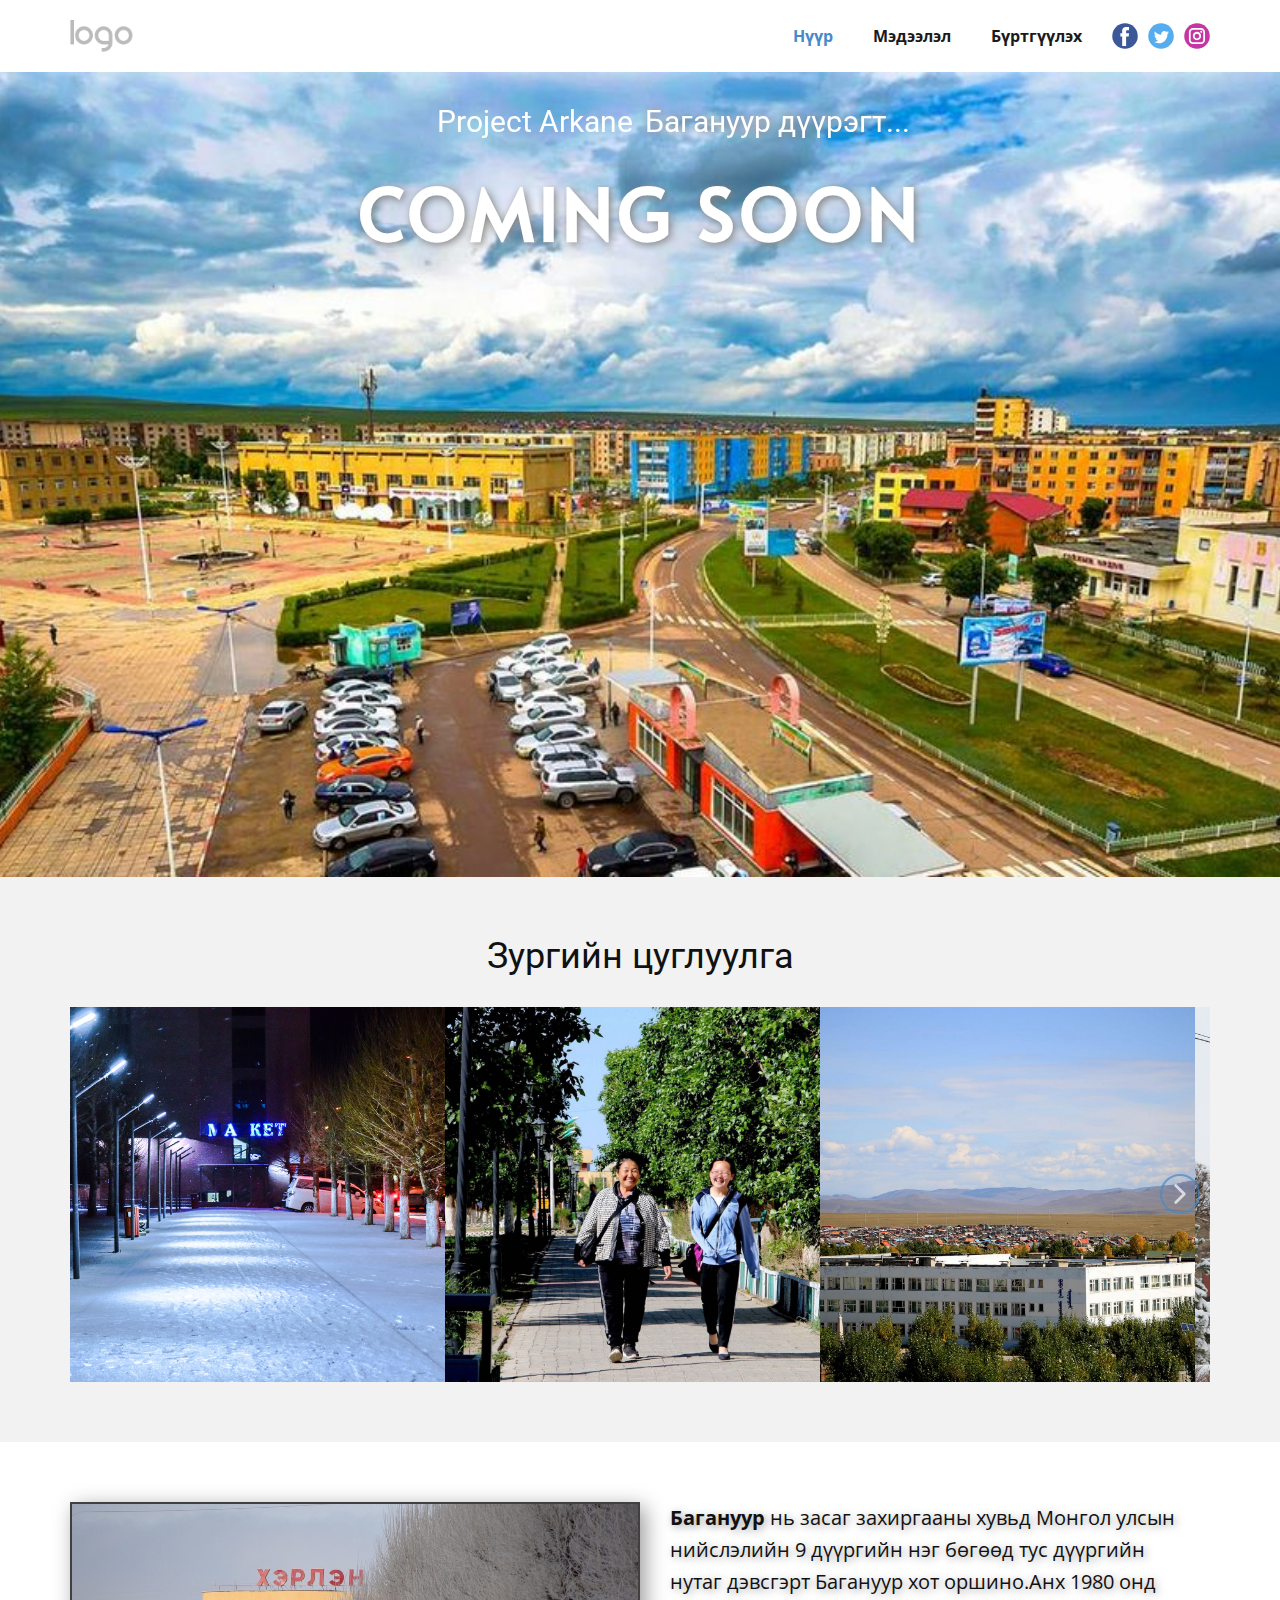
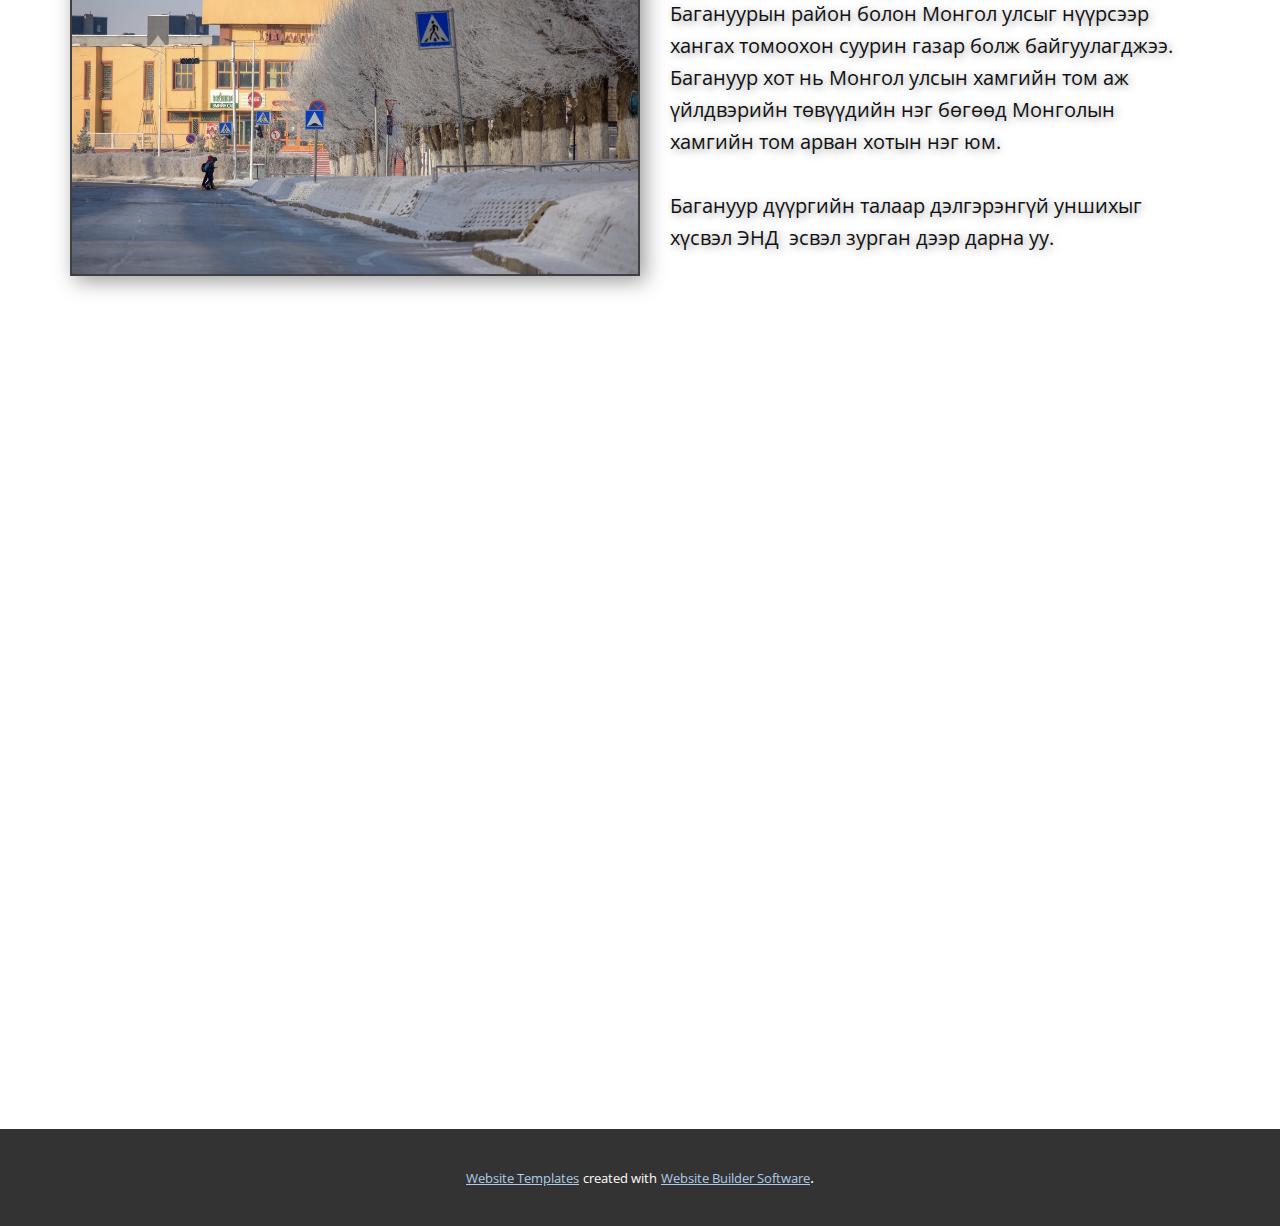
==== index.html @ 8d53a7de "test launch" ====
<!DOCTYPE html>
<html style="font-size: 16px;" lang="en"><head>
    <meta name="viewport" content="width=device-width, initial-scale=1.0">
    <meta charset="utf-8">
    <meta name="keywords" content="arkane, arkane network, baganuur, багануур, аркейн, төсөл">
    <meta name="description" content="Arkane төслийн хүрээнд Багануурт явагдах үйл ажиллагааны талаар дэлгэрэнгүй мэдээллийг хүргэх сайт">
    <title>Нүүр хуудас</title>
    <link rel="stylesheet" href="nicepage.css" media="screen">
<link rel="stylesheet" href="Нүүр-.css" media="screen">
    <script class="u-script" type="text/javascript" src="jquery.js" defer=""></script>
    <script class="u-script" type="text/javascript" src="nicepage.js" defer=""></script>
    <meta name="generator" content="Nicepage 5.1.5, nicepage.com">
    <meta property="og:title" content="Аркейн Багануур ">
    <meta property="og:description" content="Тун удахгүй">
    <meta property="og:image" content="https://bnd.thearkane.space/images/image.png">
    <meta property="og:url" content="https://bnd.thearkane.space">
    <link id="u-theme-google-font" rel="stylesheet" href="https://fonts.googleapis.com/css?family=Roboto:100,100i,300,300i,400,400i,500,500i,700,700i,900,900i|Open+Sans:300,300i,400,400i,500,500i,600,600i,700,700i,800,800i">
    <link id="u-page-google-font" rel="stylesheet" href="https://fonts.googleapis.com/css?family=Roboto:100,100i,300,300i,400,400i,500,500i,700,700i,900,900i|Open+Sans:300,300i,400,400i,500,500i,600,600i,700,700i,800,800i|Alata:400">
    
    
    
    
    <script type="application/ld+json">{
		"@context": "http://schema.org",
		"@type": "Organization",
		"name": "",
		"logo": "images/default-logo.png",
		"sameAs": [
				"https://fb.com/thearkanespace",
				"https://twitter.com/thearkane0",
				"https://instagram.com/thearkane.space"
		]
}</script>
    <meta name="theme-color" content="#478ac9">
    <meta name="twitter:site" content="@">
    <meta name="twitter:card" content="summary_large_image">
    <meta name="twitter:title" content="Нүүр хуудас">
    <meta name="twitter:description" content="">
    <meta property="og:type" content="website">
  </head>
  <body data-home-page="Нүүр-.html" data-home-page-title="Нүүр " class="u-body u-xl-mode" data-lang="en"><header class="u-align-center-sm u-align-center-xs u-clearfix u-header u-header" id="sec-0944"><div class="u-clearfix u-sheet u-sheet-1">
        <a href="https://nicepage.com" class="u-image u-logo u-image-1" data-image-width="80" data-image-height="40">
          <img src="images/default-logo.png" class="u-logo-image u-logo-image-1">
        </a>
        <div class="u-social-icons u-spacing-10 u-social-icons-1">
          <a class="u-social-url" title="facebook" target="_blank" href="https://fb.com/thearkanespace"><span class="u-icon u-social-facebook u-social-icon u-icon-1"><svg class="u-svg-link" preserveAspectRatio="xMidYMin slice" viewBox="0 0 112 112" style=""><use xmlns:xlink="http://www.w3.org/1999/xlink" xlink:href="#svg-9f32"></use></svg><svg class="u-svg-content" viewBox="0 0 112 112" x="0" y="0" id="svg-9f32"><circle fill="currentColor" cx="56.1" cy="56.1" r="55"></circle><path fill="#FFFFFF" d="M73.5,31.6h-9.1c-1.4,0-3.6,0.8-3.6,3.9v8.5h12.6L72,58.3H60.8v40.8H43.9V58.3h-8V43.9h8v-9.2
            c0-6.7,3.1-17,17-17h12.5v13.9H73.5z"></path></svg></span>
          </a>
          <a class="u-social-url" title="twitter" target="_blank" href="https://twitter.com/thearkane0"><span class="u-icon u-social-icon u-social-twitter u-icon-2"><svg class="u-svg-link" preserveAspectRatio="xMidYMin slice" viewBox="0 0 112 112" style=""><use xmlns:xlink="http://www.w3.org/1999/xlink" xlink:href="#svg-c5f0"></use></svg><svg class="u-svg-content" viewBox="0 0 112 112" x="0" y="0" id="svg-c5f0"><circle fill="currentColor" class="st0" cx="56.1" cy="56.1" r="55"></circle><path fill="#FFFFFF" d="M83.8,47.3c0,0.6,0,1.2,0,1.7c0,17.7-13.5,38.2-38.2,38.2C38,87.2,31,85,25,81.2c1,0.1,2.1,0.2,3.2,0.2
            c6.3,0,12.1-2.1,16.7-5.7c-5.9-0.1-10.8-4-12.5-9.3c0.8,0.2,1.7,0.2,2.5,0.2c1.2,0,2.4-0.2,3.5-0.5c-6.1-1.2-10.8-6.7-10.8-13.1
            c0-0.1,0-0.1,0-0.2c1.8,1,3.9,1.6,6.1,1.7c-3.6-2.4-6-6.5-6-11.2c0-2.5,0.7-4.8,1.8-6.7c6.6,8.1,16.5,13.5,27.6,14
            c-0.2-1-0.3-2-0.3-3.1c0-7.4,6-13.4,13.4-13.4c3.9,0,7.3,1.6,9.8,4.2c3.1-0.6,5.9-1.7,8.5-3.3c-1,3.1-3.1,5.8-5.9,7.4
            c2.7-0.3,5.3-1,7.7-2.1C88.7,43,86.4,45.4,83.8,47.3z"></path></svg></span>
          </a>
          <a class="u-social-url" title="instagram" target="_blank" href="https://instagram.com/thearkane.space"><span class="u-icon u-social-icon u-social-instagram u-icon-3"><svg class="u-svg-link" preserveAspectRatio="xMidYMin slice" viewBox="0 0 112 112" style=""><use xmlns:xlink="http://www.w3.org/1999/xlink" xlink:href="#svg-3739"></use></svg><svg class="u-svg-content" viewBox="0 0 112 112" x="0" y="0" id="svg-3739"><circle fill="currentColor" cx="56.1" cy="56.1" r="55"></circle><path fill="#FFFFFF" d="M55.9,38.2c-9.9,0-17.9,8-17.9,17.9C38,66,46,74,55.9,74c9.9,0,17.9-8,17.9-17.9C73.8,46.2,65.8,38.2,55.9,38.2
            z M55.9,66.4c-5.7,0-10.3-4.6-10.3-10.3c-0.1-5.7,4.6-10.3,10.3-10.3c5.7,0,10.3,4.6,10.3,10.3C66.2,61.8,61.6,66.4,55.9,66.4z"></path><path fill="#FFFFFF" d="M74.3,33.5c-2.3,0-4.2,1.9-4.2,4.2s1.9,4.2,4.2,4.2s4.2-1.9,4.2-4.2S76.6,33.5,74.3,33.5z"></path><path fill="#FFFFFF" d="M73.1,21.3H38.6c-9.7,0-17.5,7.9-17.5,17.5v34.5c0,9.7,7.9,17.6,17.5,17.6h34.5c9.7,0,17.5-7.9,17.5-17.5V38.8
            C90.6,29.1,82.7,21.3,73.1,21.3z M83,73.3c0,5.5-4.5,9.9-9.9,9.9H38.6c-5.5,0-9.9-4.5-9.9-9.9V38.8c0-5.5,4.5-9.9,9.9-9.9h34.5
            c5.5,0,9.9,4.5,9.9,9.9V73.3z"></path></svg></span>
          </a>
        </div>
        <nav class="u-align-left u-menu u-menu-one-level u-offcanvas u-menu-1">
          <div class="menu-collapse" style="font-size: 1rem; font-weight: 700; letter-spacing: 0px;">
            <a class="u-button-style u-custom-border u-custom-border-color u-custom-borders u-custom-left-right-menu-spacing u-custom-text-active-color u-custom-text-color u-custom-text-hover-color u-custom-top-bottom-menu-spacing u-nav-link" href="#">
              <svg class="u-svg-link" preserveAspectRatio="xMidYMin slice" viewBox="0 0 302 302" style=""><use xmlns:xlink="http://www.w3.org/1999/xlink" xlink:href="#svg-8a8f"></use></svg>
              <svg xmlns="http://www.w3.org/2000/svg" xmlns:xlink="http://www.w3.org/1999/xlink" version="1.1" id="svg-8a8f" x="0px" y="0px" viewBox="0 0 302 302" style="enable-background:new 0 0 302 302;" xml:space="preserve" class="u-svg-content"><g><rect y="36" width="302" height="30"></rect><rect y="236" width="302" height="30"></rect><rect y="136" width="302" height="30"></rect>
</g><g></g><g></g><g></g><g></g><g></g><g></g><g></g><g></g><g></g><g></g><g></g><g></g><g></g><g></g><g></g></svg>
            </a>
          </div>
          <div class="u-custom-menu u-nav-container">
            <ul class="u-nav u-spacing-20 u-unstyled u-nav-1"><li class="u-nav-item"><a class="u-button-style u-nav-link u-text-active-palette-1-base u-text-grey-90 u-text-hover-palette-2-base" href="Нүүр-.html" style="padding: 10px;">Нүүр </a>
</li><li class="u-nav-item"><a class="u-button-style u-nav-link u-text-active-palette-1-base u-text-grey-90 u-text-hover-palette-2-base" href="Мэдээлэл.html" style="padding: 10px;">Мэдээлэл</a>
</li><li class="u-nav-item"><a class="u-button-style u-nav-link u-text-active-palette-1-base u-text-grey-90 u-text-hover-palette-2-base" href="Бүртгүүлэх.html" style="padding: 10px;">Бүртгүүлэх</a>
</li></ul>
          </div>
          <div class="u-custom-menu u-nav-container-collapse">
            <div class="u-align-center u-black u-container-style u-inner-container-layout u-opacity u-opacity-95 u-sidenav">
              <div class="u-inner-container-layout u-sidenav-overflow">
                <div class="u-menu-close"></div>
                <ul class="u-align-center u-nav u-popupmenu-items u-unstyled u-nav-2"><li class="u-nav-item"><a class="u-button-style u-nav-link" href="Нүүр-.html">Нүүр </a>
</li><li class="u-nav-item"><a class="u-button-style u-nav-link" href="Мэдээлэл.html">Мэдээлэл</a>
</li><li class="u-nav-item"><a class="u-button-style u-nav-link" href="Бүртгүүлэх.html">Бүртгүүлэх</a>
</li></ul>
              </div>
            </div>
            <div class="u-black u-menu-overlay u-opacity u-opacity-70"></div>
          </div>
        </nav>
      </div></header>
    <section class="u-align-center u-clearfix u-image u-section-1" id="carousel_5503" data-image-width="817" data-image-height="512">
      <div class="u-clearfix u-sheet u-sheet-1">
        <h5 class="u-text u-text-body-alt-color u-text-1" data-animation-name="customAnimationIn" data-animation-duration="3000" data-animation-delay="0" data-animation-direction="">Project Arkane <span style="font-weight: 400;"></span>
        </h5>
        <h4 class="u-text u-text-body-alt-color u-text-2"> Багануур дүүрэгт...<br>
        </h4>
        <h1 class="u-custom-font u-text u-text-body-alt-color u-text-3">Coming Soon</h1>
      </div>
    </section>
    <section class="u-align-center u-clearfix u-grey-5 u-section-2" id="sec-410e">
      <div class="u-clearfix u-sheet u-valign-middle u-sheet-1">
        <h2 class="u-text u-text-default u-text-1">Зургийн цуглуулга</h2>
        <div class="u-expanded-width u-gallery u-layout-horizontal u-lightbox u-no-transition u-show-text-on-hover u-width-fixed u-gallery-1">
          <div class="u-gallery-inner"><div class="u-effect-fade u-effect-hover-zoom u-gallery-item u-gallery-item-1"><div class="u-back-slide" data-image-width="1086" data-image-height="724"><img class="u-back-image u-back-image-1" src="images/7F678DAC-2C6B-45D3-B939-F936C51B9E3E_1_105_c.jpeg">
</div><div class="u-over-slide u-over-slide-1"><h3 class="u-gallery-heading"></h3><p class="u-gallery-text"></p>
</div>
</div><div class="u-effect-fade u-effect-hover-zoom u-gallery-item u-gallery-item-2"><div class="u-back-slide" data-image-width="2048" data-image-height="1149"><img class="u-back-image u-back-image-2" src="images/68461691_1471877122954814_8772749840594501632_n.jpeg">
</div><div class="u-over-slide u-over-slide-2"><h3 class="u-gallery-heading"></h3><p class="u-gallery-text"></p>
</div>
</div><div class="u-effect-fade u-effect-hover-zoom u-gallery-item u-gallery-item-3" data-image-width="2048" data-image-height="1365"><div class="u-back-slide"><img class="u-back-image u-back-image-3" src="images/70539228_1496713703804489_8868843153952604160_n.jpeg">
</div><div class="u-over-slide u-over-slide-3"><h3 class="u-gallery-heading"></h3><p class="u-gallery-text"></p>
</div>
</div><div class="u-effect-fade u-effect-hover-zoom u-gallery-item u-gallery-item-4"><div class="u-back-slide" data-image-width="1944" data-image-height="1296"><img class="u-back-image u-back-image-4" src="images/60180316_2176558409104096_1526255038526128128_n.jpeg">
</div><div class="u-over-slide u-over-slide-4"><h3 class="u-gallery-heading"></h3><p class="u-gallery-text"></p>
</div>
</div><div class="u-effect-fade u-effect-hover-zoom u-gallery-item u-gallery-item-5"><div class="u-back-slide" data-image-width="2048" data-image-height="1365"><img class="u-back-image u-back-image-5" src="images/70418789_1496730247136168_6794384245021212672_n.jpeg">
</div><div class="u-over-slide u-over-slide-5"><h3 class="u-gallery-heading"></h3><p class="u-gallery-text"></p>
</div>
</div><div class="u-effect-fade u-effect-hover-zoom u-gallery-item u-gallery-item-6"><div class="u-back-slide" data-image-width="817" data-image-height="512"><img class="u-back-image u-back-image-6" src="images/2vqoaNznnWa1B1qAqTzsNs66SXEI4liiDhlrY3e4eYv8JsZiK6Jl3-time_mn.jpeg">
</div><div class="u-over-slide u-over-slide-6"><h3 class="u-gallery-heading"></h3><p class="u-gallery-text"></p>
</div>
</div></div>
          <a class="u-absolute-vcenter u-border-2 u-border-palette-1-base u-gallery-nav u-gallery-nav-prev u-icon-circle u-opacity u-opacity-70 u-spacing-10 u-text-palette-1-base u-gallery-nav-1" href="#" role="button">
            <span aria-hidden="true">
              <svg viewBox="0 0 451.847 451.847"><path d="M97.141,225.92c0-8.095,3.091-16.192,9.259-22.366L300.689,9.27c12.359-12.359,32.397-12.359,44.751,0
c12.354,12.354,12.354,32.388,0,44.748L173.525,225.92l171.903,171.909c12.354,12.354,12.354,32.391,0,44.744
c-12.354,12.365-32.386,12.365-44.745,0l-194.29-194.281C100.226,242.115,97.141,234.018,97.141,225.92z"></path></svg>
            </span>
            <span class="sr-only">
              <svg viewBox="0 0 451.847 451.847"><path d="M97.141,225.92c0-8.095,3.091-16.192,9.259-22.366L300.689,9.27c12.359-12.359,32.397-12.359,44.751,0
c12.354,12.354,12.354,32.388,0,44.748L173.525,225.92l171.903,171.909c12.354,12.354,12.354,32.391,0,44.744
c-12.354,12.365-32.386,12.365-44.745,0l-194.29-194.281C100.226,242.115,97.141,234.018,97.141,225.92z"></path></svg>
            </span>
          </a>
          <a class="u-absolute-vcenter u-border-2 u-border-palette-1-base u-gallery-nav u-gallery-nav-next u-icon-circle u-opacity u-opacity-70 u-spacing-10 u-gallery-nav-2" href="#" role="button">
            <span aria-hidden="true">
              <svg viewBox="0 0 451.846 451.847"><path d="M345.441,248.292L151.154,442.573c-12.359,12.365-32.397,12.365-44.75,0c-12.354-12.354-12.354-32.391,0-44.744
L278.318,225.92L106.409,54.017c-12.354-12.359-12.354-32.394,0-44.748c12.354-12.359,32.391-12.359,44.75,0l194.287,194.284
c6.177,6.18,9.262,14.271,9.262,22.366C354.708,234.018,351.617,242.115,345.441,248.292z"></path></svg>
            </span>
            <span class="sr-only">
              <svg viewBox="0 0 451.846 451.847"><path d="M345.441,248.292L151.154,442.573c-12.359,12.365-32.397,12.365-44.75,0c-12.354-12.354-12.354-32.391,0-44.744
L278.318,225.92L106.409,54.017c-12.354-12.359-12.354-32.394,0-44.748c12.354-12.359,32.391-12.359,44.75,0l194.287,194.284
c6.177,6.18,9.262,14.271,9.262,22.366C354.708,234.018,351.617,242.115,345.441,248.292z"></path></svg>
            </span>
          </a>
        </div>
      </div>
    </section>
    <section class="u-clearfix u-section-3" id="sec-c917">
      <div class="u-clearfix u-sheet u-sheet-1">
        <div class="u-clearfix u-expanded-width u-layout-wrap u-layout-wrap-1">
          <div class="u-layout">
            <div class="u-layout-row">
              <div class="u-container-style u-layout-cell u-size-30 u-layout-cell-1" data-href="https://mn.wikipedia.org/wiki/%D0%91%D0%B0%D0%B3%D0%B0%D0%BD%D1%83%D1%83%D1%80" data-target="_blank">
                <div class="u-container-layout u-container-layout-1">
                  <img class="u-absolute-hcenter-lg u-absolute-hcenter-md u-absolute-hcenter-sm u-absolute-hcenter-xs u-border-2 u-border-grey-75 u-expanded u-image u-image-default u-image-1" src="images/image.png?rand=cf1a" alt="" data-image-width="1113" data-image-height="705">
                </div>
              </div>
              <div class="u-container-style u-layout-cell u-size-30 u-layout-cell-2">
                <div class="u-container-layout u-valign-top u-container-layout-2">
                  <p class="u-text u-text-1"><b>Багануур</b>&nbsp;нь засаг захиргааны хувьд Монгол улсын нийслэлийн 9&nbsp;дүүргийн&nbsp;нэг бөгөөд тус дүүргийн нутаг дэвсгэрт Багануур хот оршино.Анх 1980 онд Багануурын район болон Монгол улсыг нүүрсээр хангах томоохон суурин газар болж байгуулагджээ. Багануур хот нь&nbsp;Монгол улсын&nbsp;хамгийн том&nbsp;аж үйлдвэрийн&nbsp;төвүүдийн нэг бөгөөд Монголын хамгийн том арван хотын нэг юм.&nbsp;<br>
                    <br>Багануур дүүргийн талаар дэлгэрэнгүй уншихыг хүсвэл ЭНД&nbsp; эсвэл зурган дээр дарна уу.
                  </p>
                </div>
              </div>
            </div>
          </div>
        </div>
        <div class="u-align-left u-expanded-width u-left-0 u-video u-video-1">
          <div class="embed-responsive embed-responsive-1">
            <iframe style="position: absolute;top: 0;left: 0;width: 100%;height: 100%;" class="embed-responsive-item" src="https://www.youtube.com/embed/vpNrxBR6mfw?mute=0&amp;showinfo=0&amp;controls=0&amp;start=0" frameborder="0" allowfullscreen=""></iframe>
          </div>
        </div>
      </div>
    </section>
    
    
    
    <section class="u-backlink u-clearfix u-grey-80">
      <a class="u-link" href="https://nicepage.com/website-templates" target="_blank">
        <span>Website Templates</span>
      </a>
      <p class="u-text">
        <span>created with</span>
      </p>
      <a class="u-link" href="" target="_blank">
        <span>Website Builder Software</span>
      </a>. 
    </section>
  
</body></html>
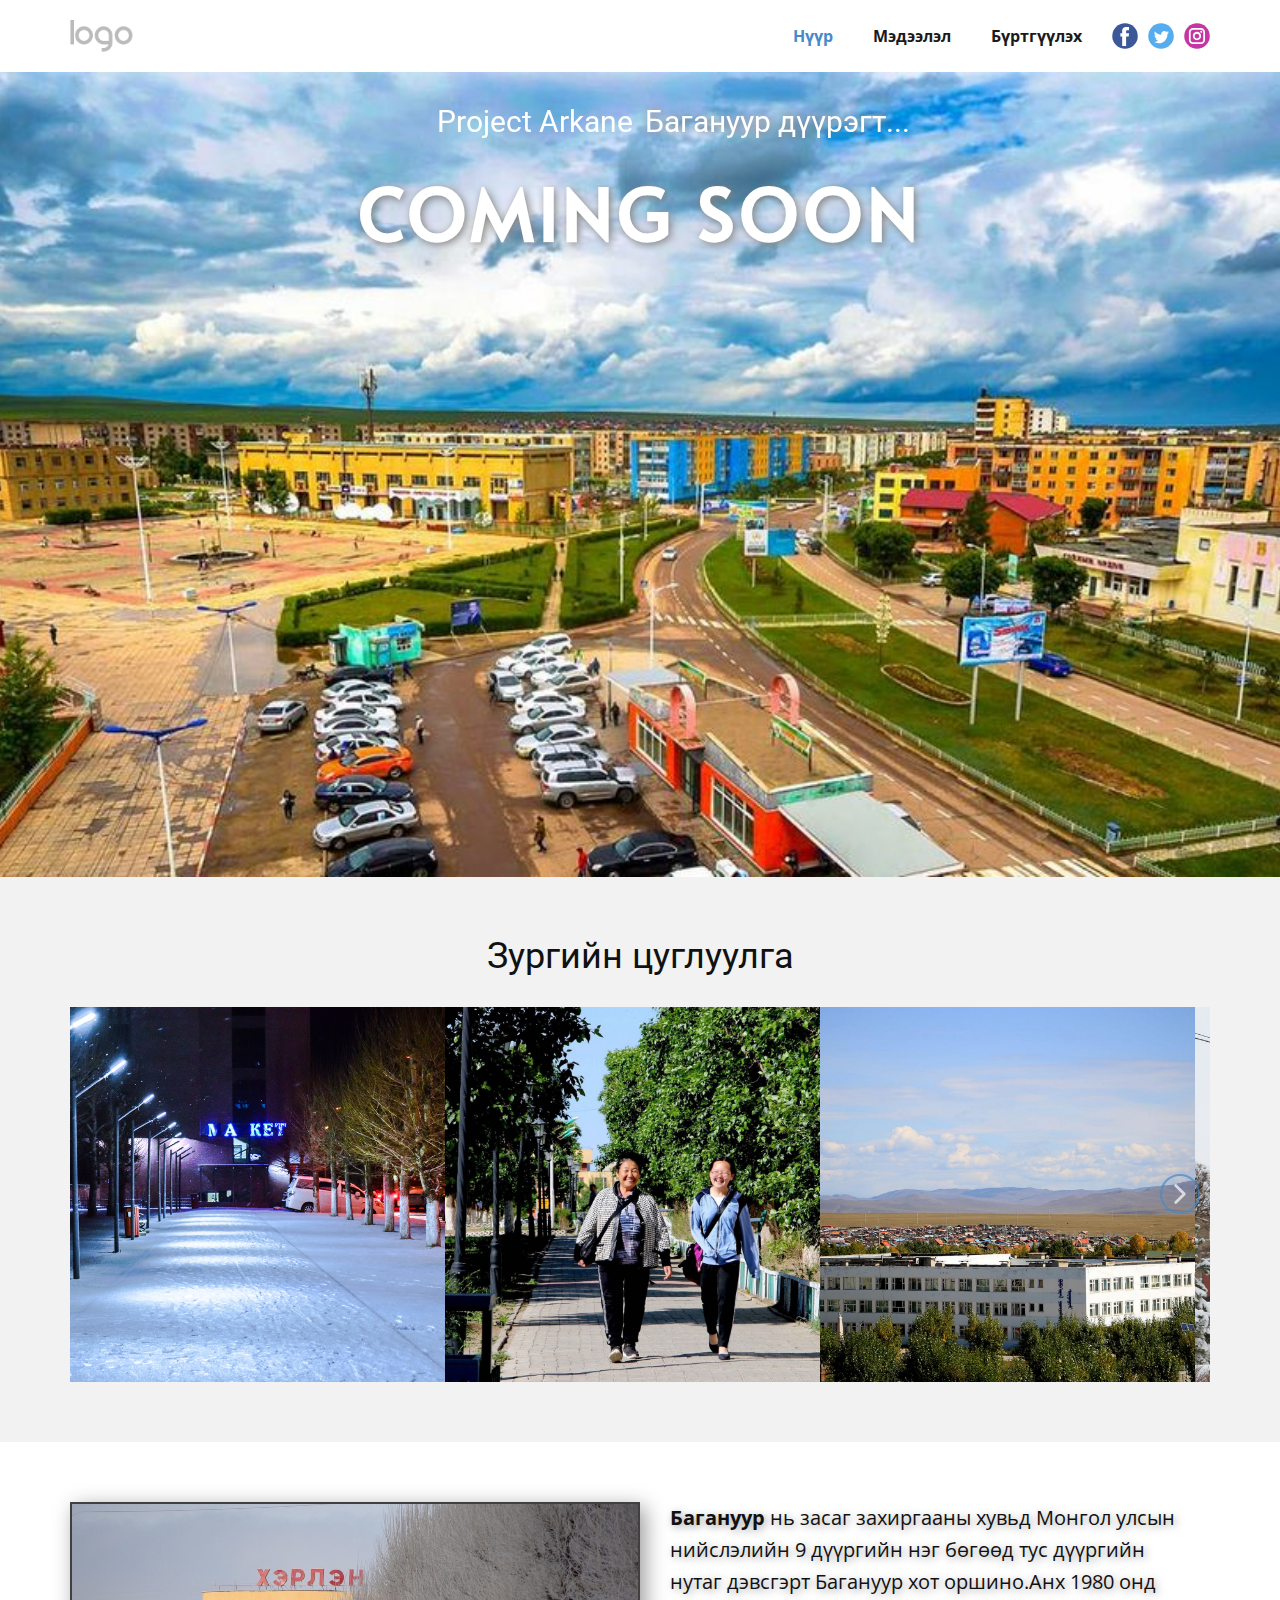
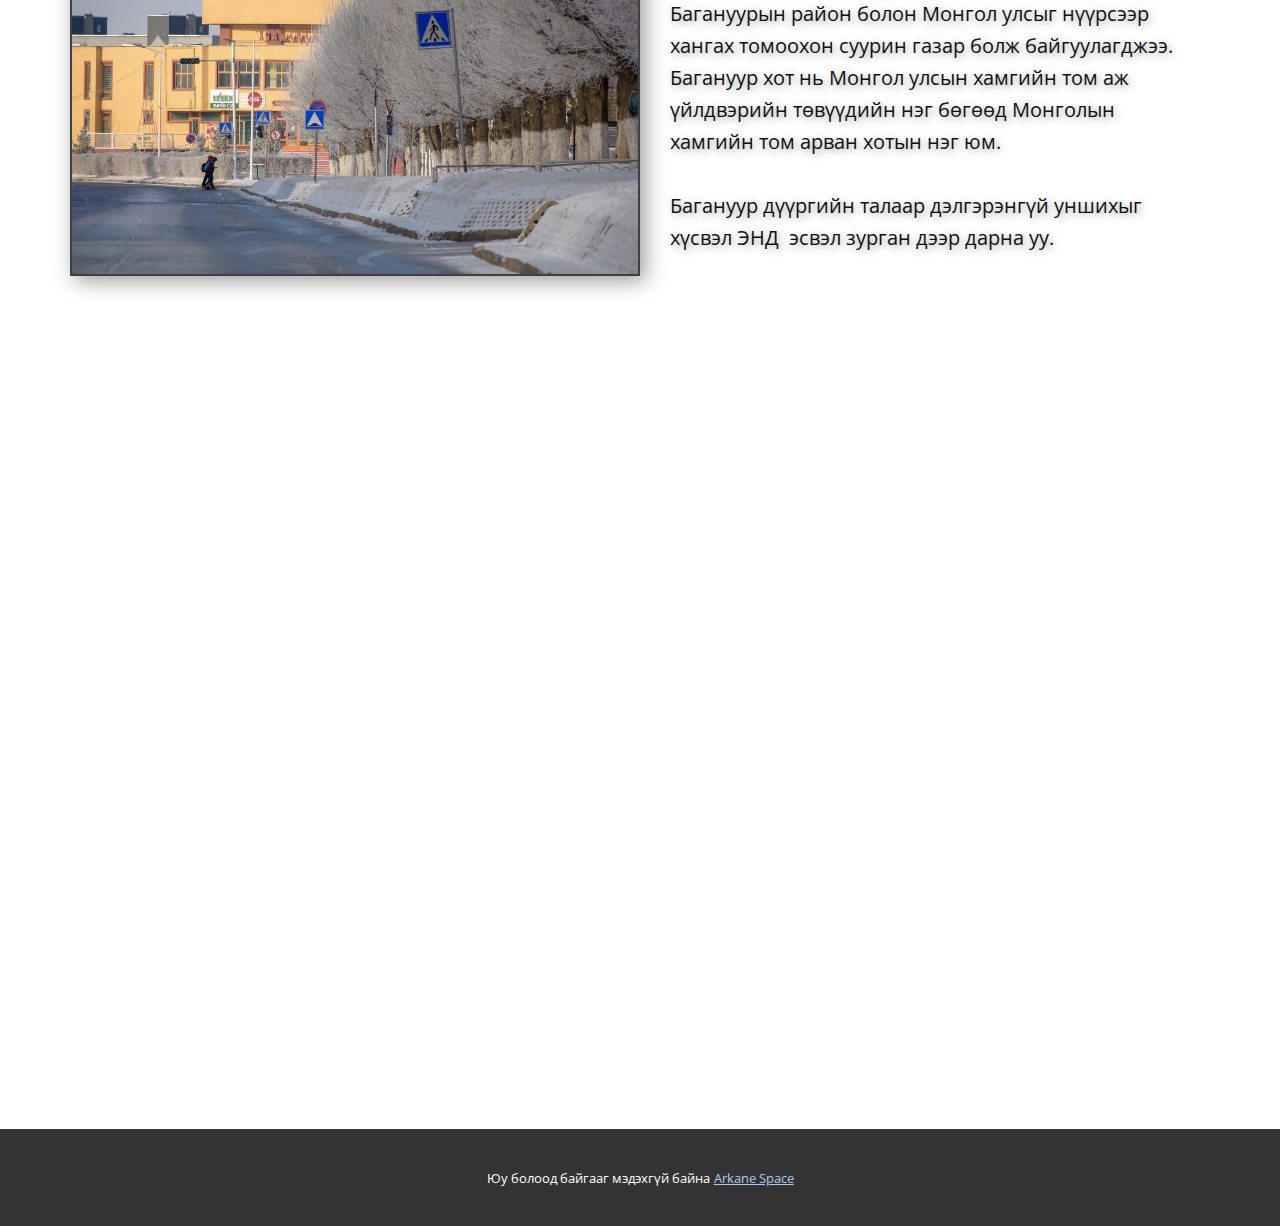
==== commit 3b985a83: "Update index.html" ====
--- a/index.html
+++ b/index.html
@@ -176,15 +176,13 @@
     
     
     <section class="u-backlink u-clearfix u-grey-80">
-      <a class="u-link" href="https://nicepage.com/website-templates" target="_blank">
-        <span>Website Templates</span>
+      <p class="u-text">
+        <span>Юу болоод байгааг мэдэхгүй байна</span>
+      </p>
+      <a class="u-link" href="https://thearkane.space" target="_blank">
+        <span>Arkane Space</span>
       </a>
-      <p class="u-text">
-        <span>created with</span>
-      </p>
-      <a class="u-link" href="" target="_blank">
-        <span>Website Builder Software</span>
-      </a>. 
+     
+     
     </section>
-  
 </body></html>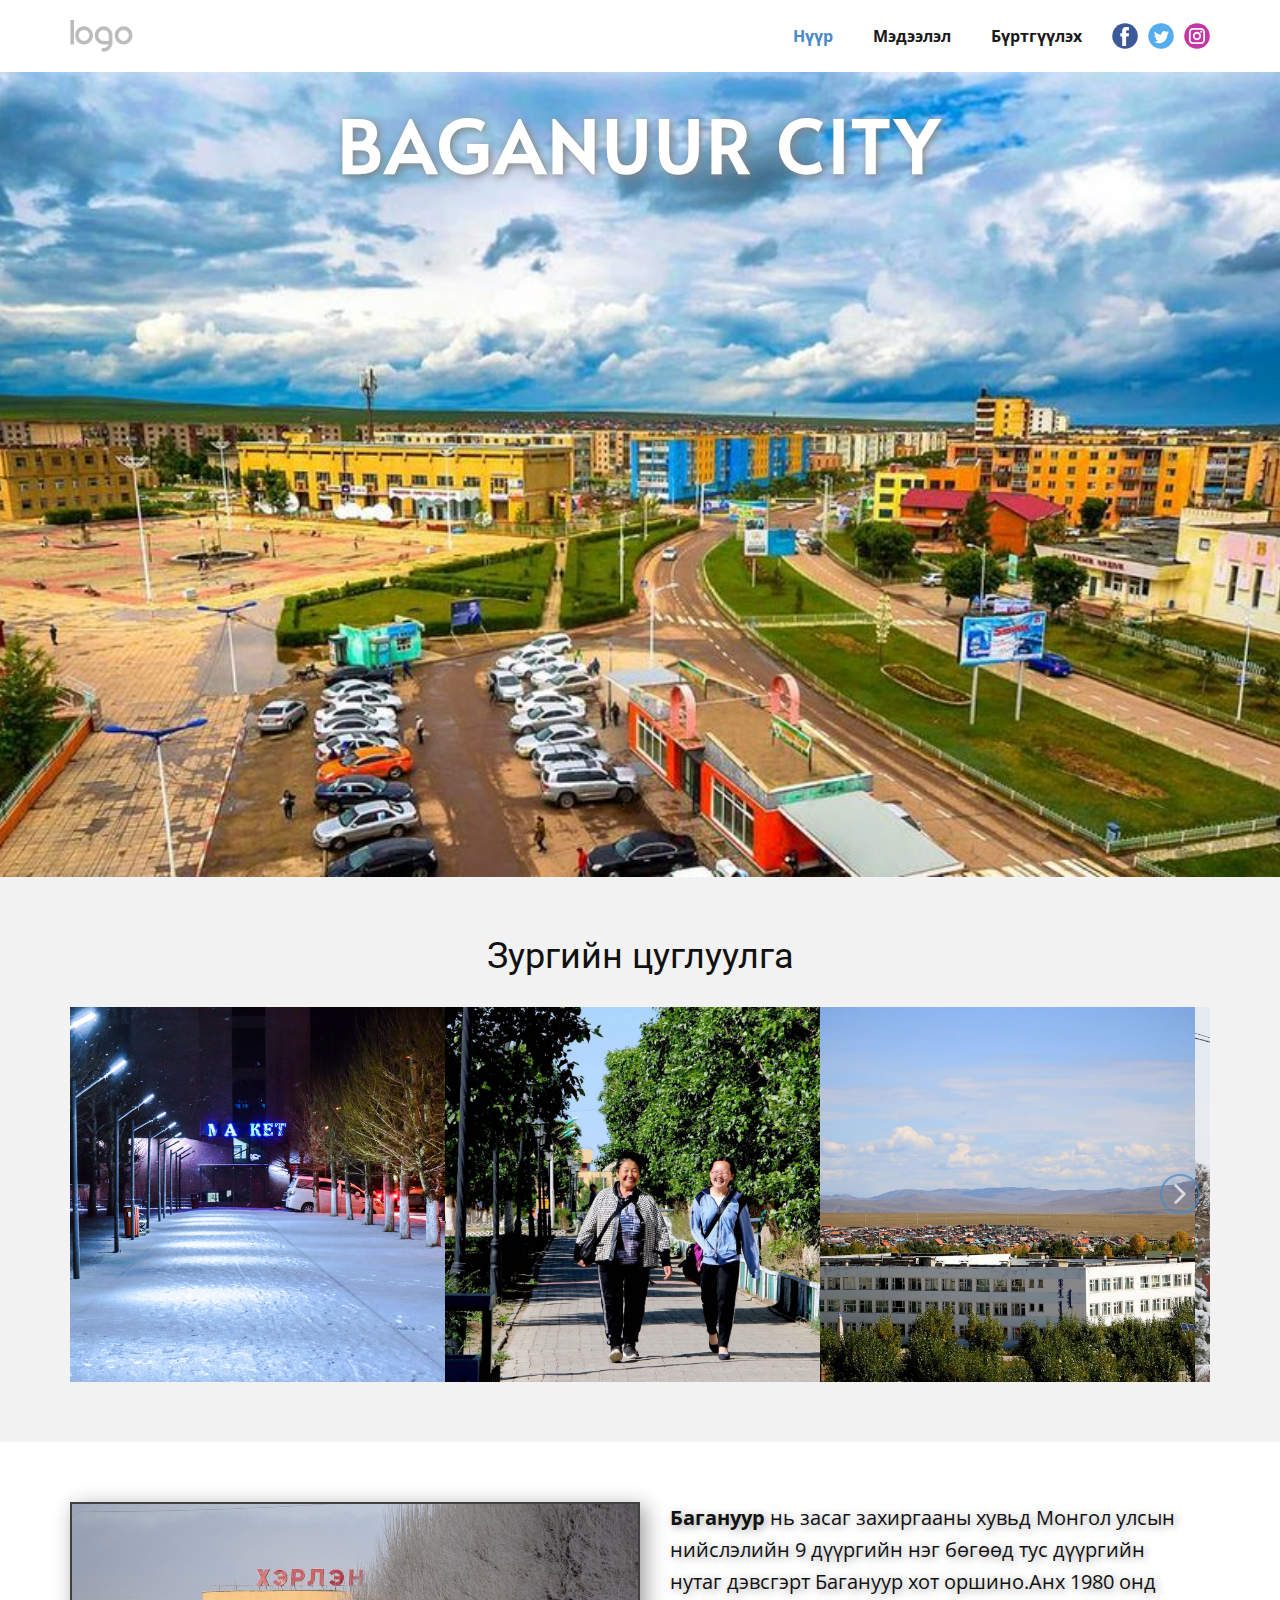
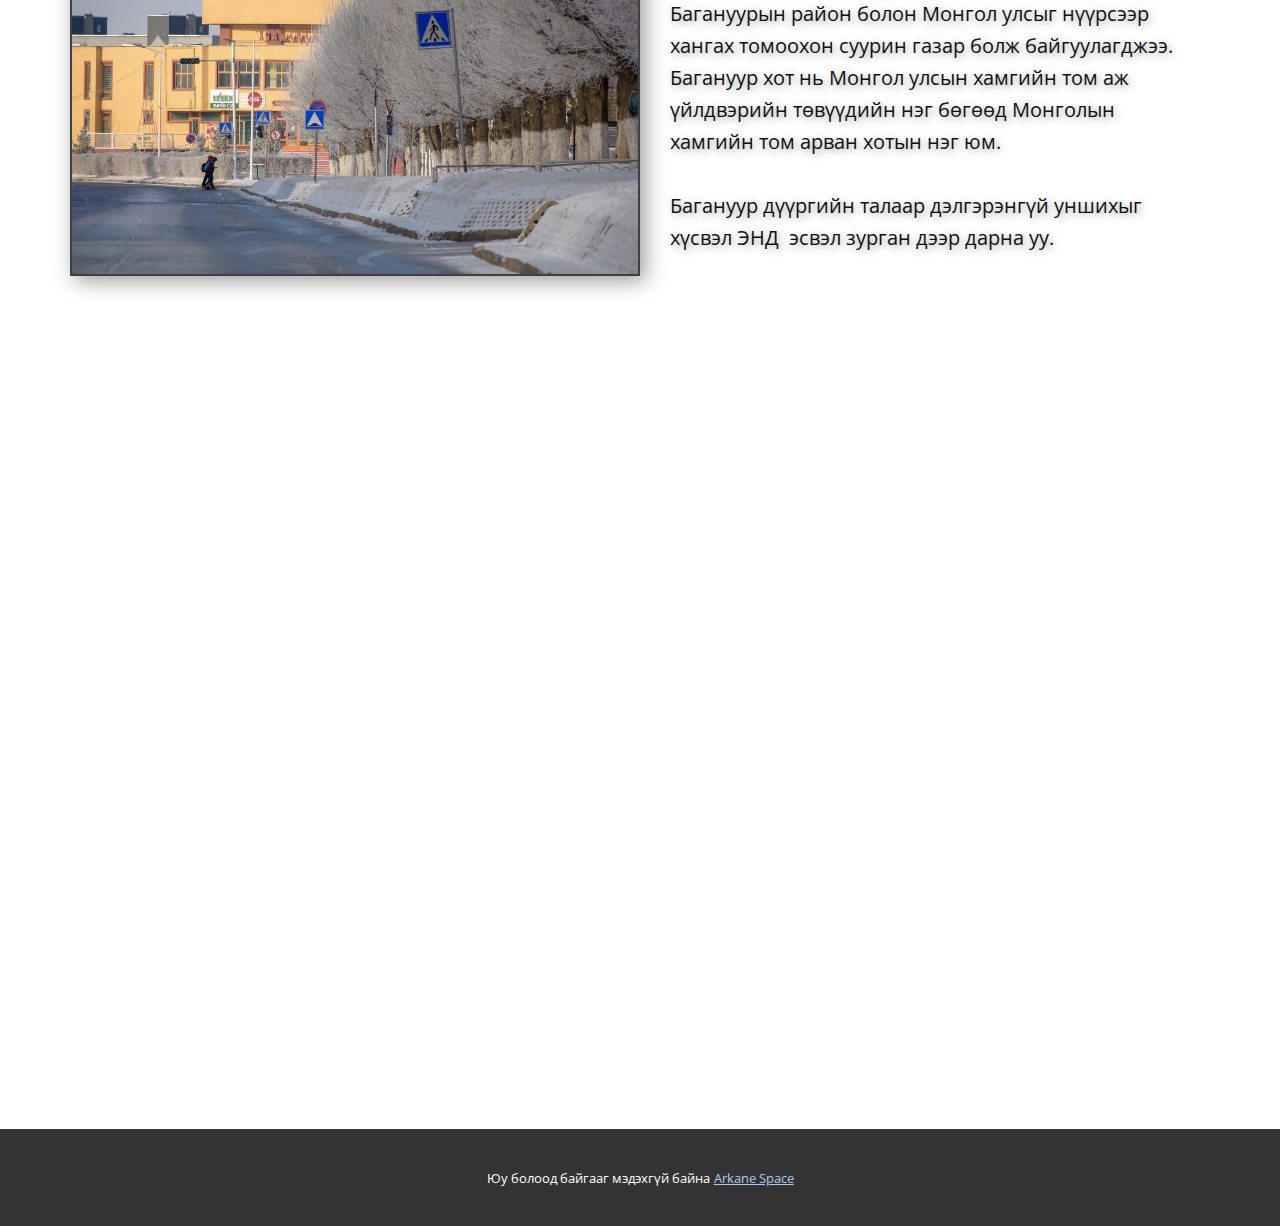
==== commit 4a7acb3b: "update2" ====
--- a/index.html
+++ b/index.html
@@ -10,7 +10,7 @@
     <script class="u-script" type="text/javascript" src="jquery.js" defer=""></script>
     <script class="u-script" type="text/javascript" src="nicepage.js" defer=""></script>
     <meta name="generator" content="Nicepage 5.1.5, nicepage.com">
-    <meta property="og:title" content="Аркейн Багануур ">
+    <meta property="og:title" content="Arkane Network ">
     <meta property="og:description" content="Тун удахгүй">
     <meta property="og:image" content="https://bnd.thearkane.space/images/image.png">
     <meta property="og:url" content="https://bnd.thearkane.space">
@@ -39,7 +39,7 @@
     <meta property="og:type" content="website">
   </head>
   <body data-home-page="Нүүр-.html" data-home-page-title="Нүүр " class="u-body u-xl-mode" data-lang="en"><header class="u-align-center-sm u-align-center-xs u-clearfix u-header u-header" id="sec-0944"><div class="u-clearfix u-sheet u-sheet-1">
-        <a href="https://nicepage.com" class="u-image u-logo u-image-1" data-image-width="80" data-image-height="40">
+        <a href="https://bnd.thearkane.space" class="u-image u-logo u-image-1" data-image-width="80" data-image-height="40">
           <img src="images/default-logo.png" class="u-logo-image u-logo-image-1">
         </a>
         <div class="u-social-icons u-spacing-10 u-social-icons-1">
@@ -88,11 +88,8 @@
       </div></header>
     <section class="u-align-center u-clearfix u-image u-section-1" id="carousel_5503" data-image-width="817" data-image-height="512">
       <div class="u-clearfix u-sheet u-sheet-1">
-        <h5 class="u-text u-text-body-alt-color u-text-1" data-animation-name="customAnimationIn" data-animation-duration="3000" data-animation-delay="0" data-animation-direction="">Project Arkane <span style="font-weight: 400;"></span>
-        </h5>
-        <h4 class="u-text u-text-body-alt-color u-text-2"> Багануур дүүрэгт...<br>
-        </h4>
-        <h1 class="u-custom-font u-text u-text-body-alt-color u-text-3">Coming Soon</h1>
+        
+        <h1 class="u-custom-font u-text u-text-body-alt-color u-text-3">Baganuur city</h1>
       </div>
     </section>
     <section class="u-align-center u-clearfix u-grey-5 u-section-2" id="sec-410e">
